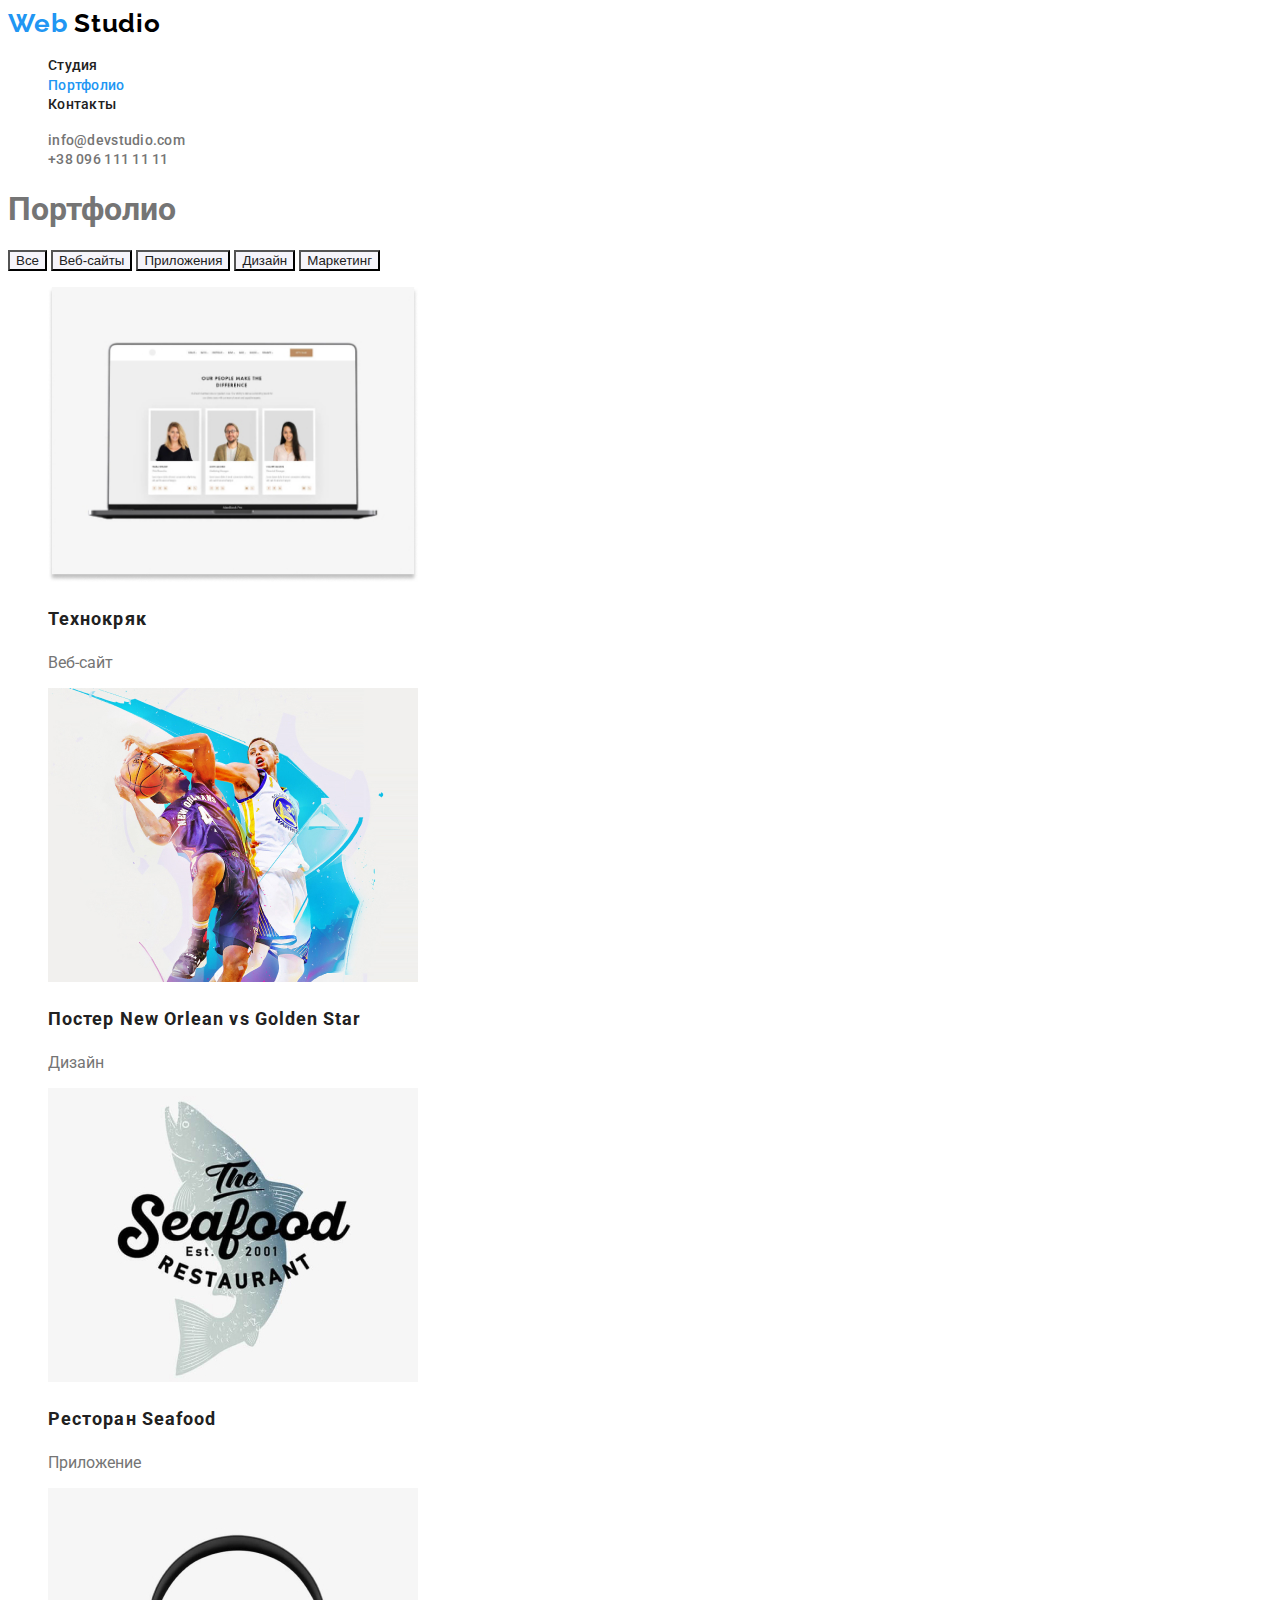
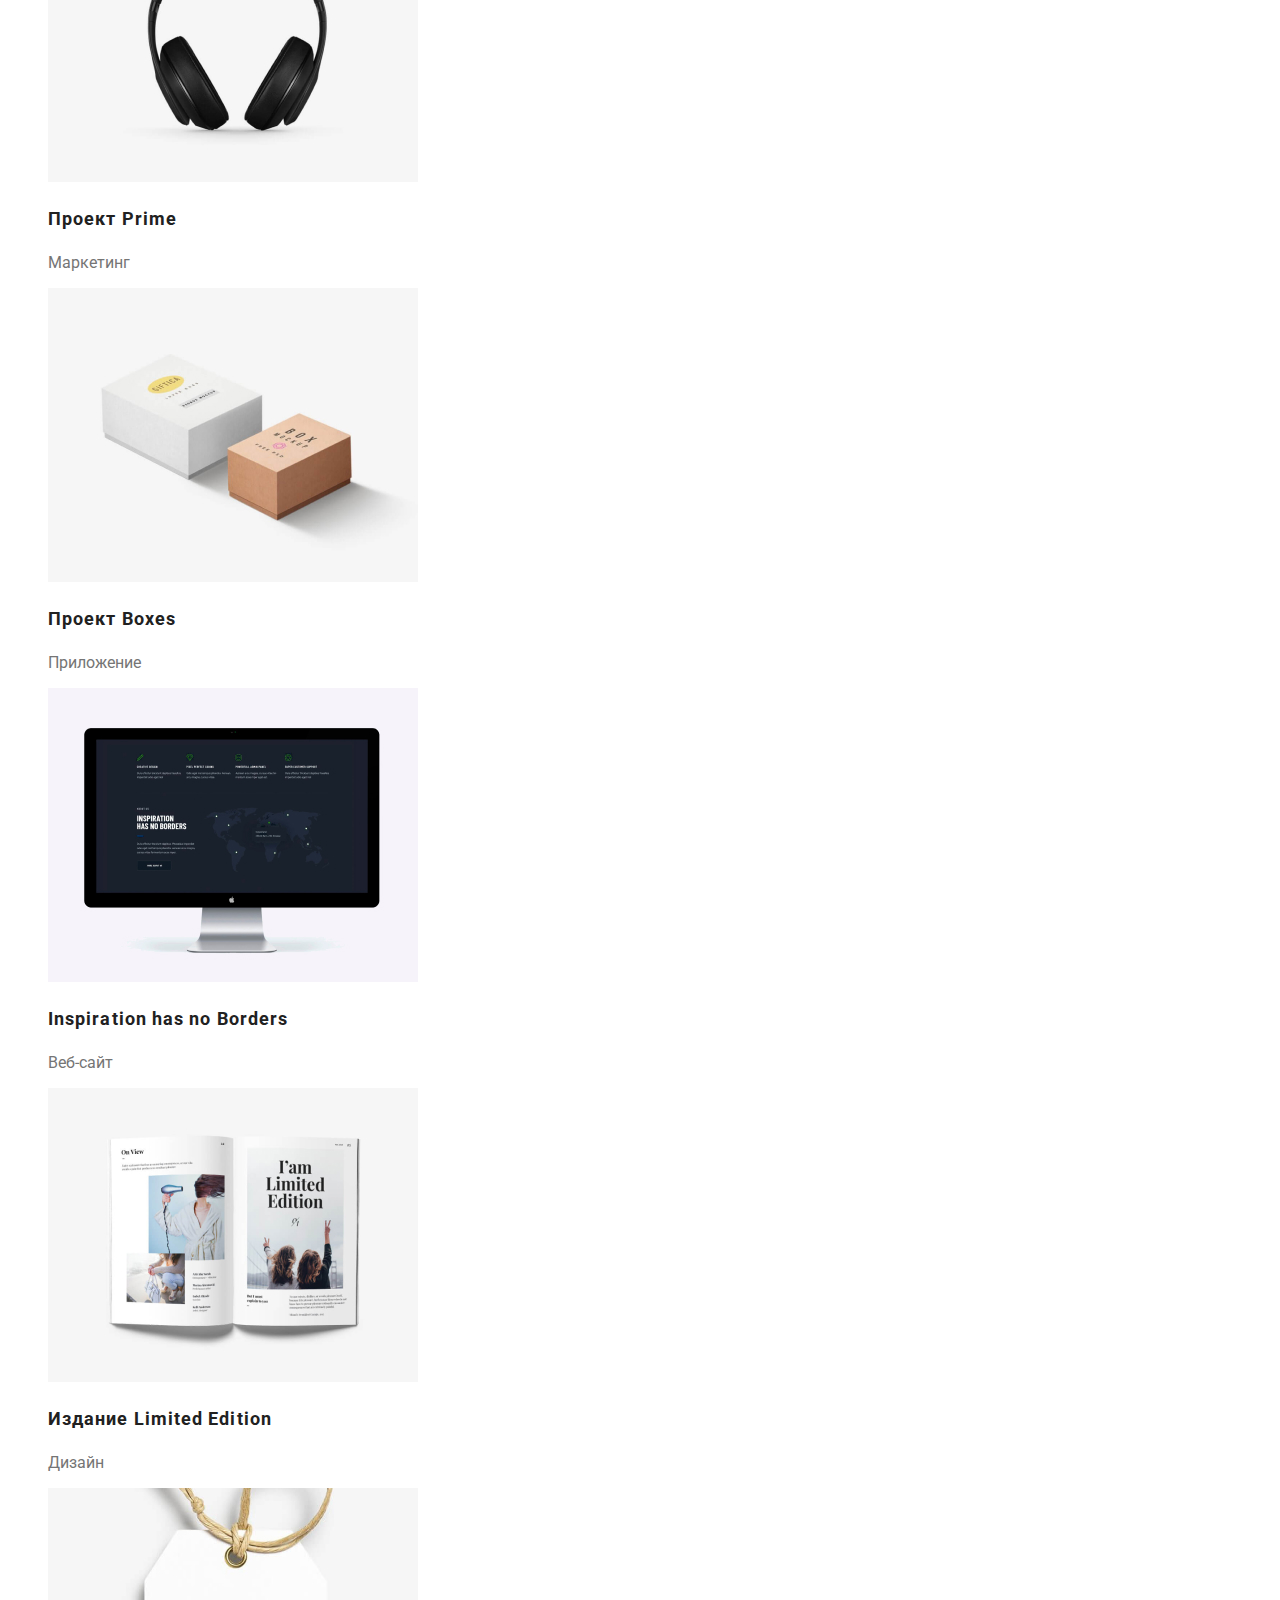
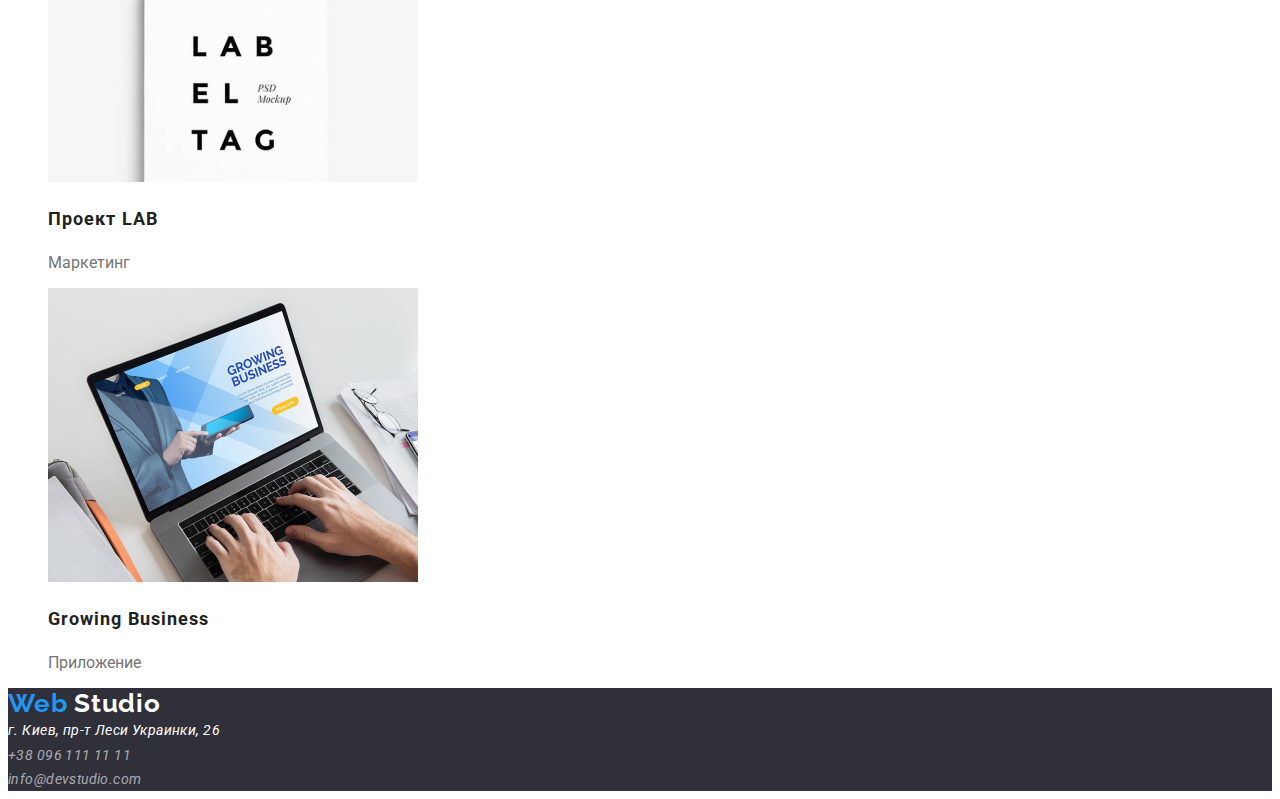
==== portfolio.html @ b2fefdca "html added for goit-markup-hw-02" ====
<!DOCTYPE html>
<html lang="ru">
<head>
    <meta charset="UTF-8">
    <meta name="viewport" content="width=device-width, initial-scale=1.0">
    <title>Portfolio</title>
    <link href="https://fonts.googleapis.com/css2?family=Raleway:wght@400;500;700&family=Roboto:wght@400;500;700&display=swap" rel="stylesheet">
    <link rel="stylesheet" href="./css/style.css">
</head>

<body>
    <header class="header">
        <nav>
            <a href="/" class="logo-web">Web
                <span class="logo-studio">Studio</span>
            </a>
            <ul>
                <li><a href="./index.html" class="nav-page">Студия</a></li>
                <li><a href="./portfolio.html" class="nav-pag current">Портфолио</a></li>
                <li><a href="" class="nav-page">Контакты</a></li>
            </ul>
        </nav>
        <ul>
            <li><a href="mailto:info@devstudio.com" class="nav-contact">info@devstudio.com</a></li>
            <li><a href="tel:+380961111111" class="nav-contact">+38 096 111 11 11</a></li>
        </ul>
    
    </header>

    <main>
        <section>
            <h1>Портфолио</h1>  <!-- Скроем стилями -->
            <div>
            <button type="button" class="filters">Все</button>
            <button type="button" class="filters">Веб-сайты</button>
            <button type="button" class="filters">Приложения</button>
            <button type="button" class="filters">Дизайн</button>
            <button type="button" class="filters">Маркетинг</button>
            </div>
            <ul>
            <li>
                <a href="">
                    <img src="./img/технокряк.jpg" alt="Технокряк" width="370">
                    <h2 class="portfolio-title">Технокряк</h2>
                    <p>Веб-сайт</p>
                </a>
            </li>
            <li>
                <a href="">
                    <img src="./img/постер.jpg" alt="Постер New Orlean vs Golden Star" width="370">
                    <h2 class="portfolio-title">Постер New Orlean vs Golden Star</h2>
                    <p>Дизайн</p>
                </a>
            </li>
            <li>
                <a href="">
                    <img src="./img/ресторан.jpg" alt="Ресторан Seafood" width="370">
                    <h2 class="portfolio-title">Ресторан Seafood</h2>
                    <p>Приложение</p>
                </a>
            </li>
            <li>
                <a href="">
                    <img src="./img/проект_рrime.jpg" alt="Проект Prime" width="370">
                    <h2 class="portfolio-title">Проект Prime</h2>
                    <p>Маркетинг</p>
                </a>
            </li>
            <li>
                <a href="">
                    <img src="./img/проект_вoxes.jpg" alt="Проект Boxes" width="370">
                    <h2 class="portfolio-title">Проект Boxes</h2>
                    <p>Приложение</p>
                </a>
            </li>
            <li>
                <a href="">
                    <img src="./img/inspiration_has_no_вorders.jpg" alt="Inspiration has no Borders" width="370">
                    <h2 class="portfolio-title">Inspiration has no Borders</h2>
                    <p>Веб-сайт</p>
                </a>
            </li>
            <li>
                <a href="">
                    <img src="./img/издание.jpg" alt="Издание Limited Edition" width="370">
                    <h2 class="portfolio-title">Издание Limited Edition</h2>
                    <p>Дизайн</p>
                </a>
            </li>
            <li>
                <a href="">
                    <img src="./img/проект_lab.jpg" alt="Проект LAB" width="370">
                    <h2 class="portfolio-title">Проект LAB</h2>
                    <p>Маркетинг</p>
                </a>
            </li>
            <li>
                <a href="">
                    <img src="./img/growing_business.jpg" alt="Growing Business" width="370">
                    <h2 class="portfolio-title">Growing Business</h2>
                    <p>Приложение</p>
                </a>
            </li>
            </ul>
        </section>
    </main>

    <footer class="footer">
        <a href="/" class="logo-web">Web
            <span class="logo-studio">Studio</span>
        </a>
        <address class="footer-adress">
            г. Киев, пр-т Леси Украинки, 26
            <a class="footer-contact" href="tel:+380961111111">+38 096 111 11 11</a>
            <a class="footer-contact" href="mailto:info@devstudio.com">info@devstudio.com</a>
        </address>
    </footer>
    
</body>
</html>
---- css/style.css ----
:root {
  --txt-primery-color: #757575;
  --txt-title-color: #212121;
  --accent-color: #2196f3;
  --primery-white-color: #ffffff;
}

body {
  background-color: var(--primery-white-color);
  color: var(--txt-primery-color);
  font-family: "Roboto", sans-serif;
}

a {
  text-decoration: none;
  color: inherit;
}

ul {
  list-style-type: none;
}

.logo-web {
  color: var(--accent-color);
  font-family: "Raleway", sans-serif;
  font-weight: bold;
  font-size: 26px;
  line-height: 1.19;
  letter-spacing: 0.03em;
}

.header .logo-studio {
  color: #000000;
  font-family: "Raleway", sans-serif;
  font-weight: bold;
  font-size: 26px;
  line-height: 1.19;
  letter-spacing: 0.03em;
}

.nav-page {
  color: var(--txt-title-color);
  font-weight: 500;
  font-size: 14px;
  line-height: 1.33;
  letter-spacing: 0.02em;
}

.nav-pag.current {
  color: var(--accent-color);
  font-weight: 500;
  font-size: 14px;
  line-height: 1.33;
  letter-spacing: 0.02em;
}

.nav-contact {
  font-weight: 500;
  font-size: 14px;
  line-height: 1.33;
  letter-spacing: 0.02em;
}

.nav-page:hover,
.nav-page:focus,
.nav-contact:hover,
.nav-contact:focus {
  color: var(--accent-color);
}

.hero {
  background-color: #2f303a;
  color: var(--primery-white-color);
}

.hero-title {
  font-weight: bolder;
  font-size: 44px;
  line-height: 1.36;
  text-align: center;
  letter-spacing: 0.06em;
  text-transform: uppercase;
}

.hero-button {
  background-color: var(--accent-color);
  color: var(--primery-white-color);
}

.section-title {
  color: var(--txt-title-color);
  font-weight: bold;
  font-size: 36px;
  line-height: 1.17;
  text-align: center;
  letter-spacing: 0.03em;
}

.subtitle {
  color: var(--txt-title-color);
  font-weight: bold;
  font-size: 14px;
  line-height: 1.14;
  letter-spacing: 0.03em;
  text-transform: uppercase;
}

.text {
  font-size: 14px;
  line-height: 1.71;
  letter-spacing: 0.03em;
}

.team-name {
  color: var(--txt-title-color);
  font-weight: 500;
  font-size: 16px;
  line-height: 1.19;
  letter-spacing: 0.03em;
}

.team-desc {
  font-size: 16px;
  line-height: 1.19;
  letter-spacing: 0.03em;
}
.footer {
  background-color: #2f303a;
}

.footer .logo-studio {
  color: var(--primery-white-color);
  font-family: "Raleway", sans-serif;
  font-weight: bold;
  font-size: 26px;
  line-height: 1.19;
  letter-spacing: 0.03em;
}

.footer-adress {
  color: var(--primery-white-color);
  font-size: 14px;
  line-height: 1.71;
  letter-spacing: 0.03em;
}

.footer-contact {
  color: rgba(255, 255, 255, 0.6);
  font-size: 14px;
  line-height: 24px;
  letter-spacing: 0.03em;
  display: flex;
  flex-direction: column;
}

.filters {
  background-color: #f5f4fa;
  color: var(--txt-title-color);
}

.filters:hover,
.filters:focus {
  background-color: var(--accent-color);
  color: var(--primery-white-color);
}

.portfolio-title {
  color: var(--txt-title-color);
  font-weight: bold;
  font-size: 18px;
  line-height: 2;
  letter-spacing: 0.06em;
}

.portfolio-desc {
  color: var(--txt-primery-color);
  font-size: 16px;
  line-height: 1.88;
  letter-spacing: 0.03em;
}
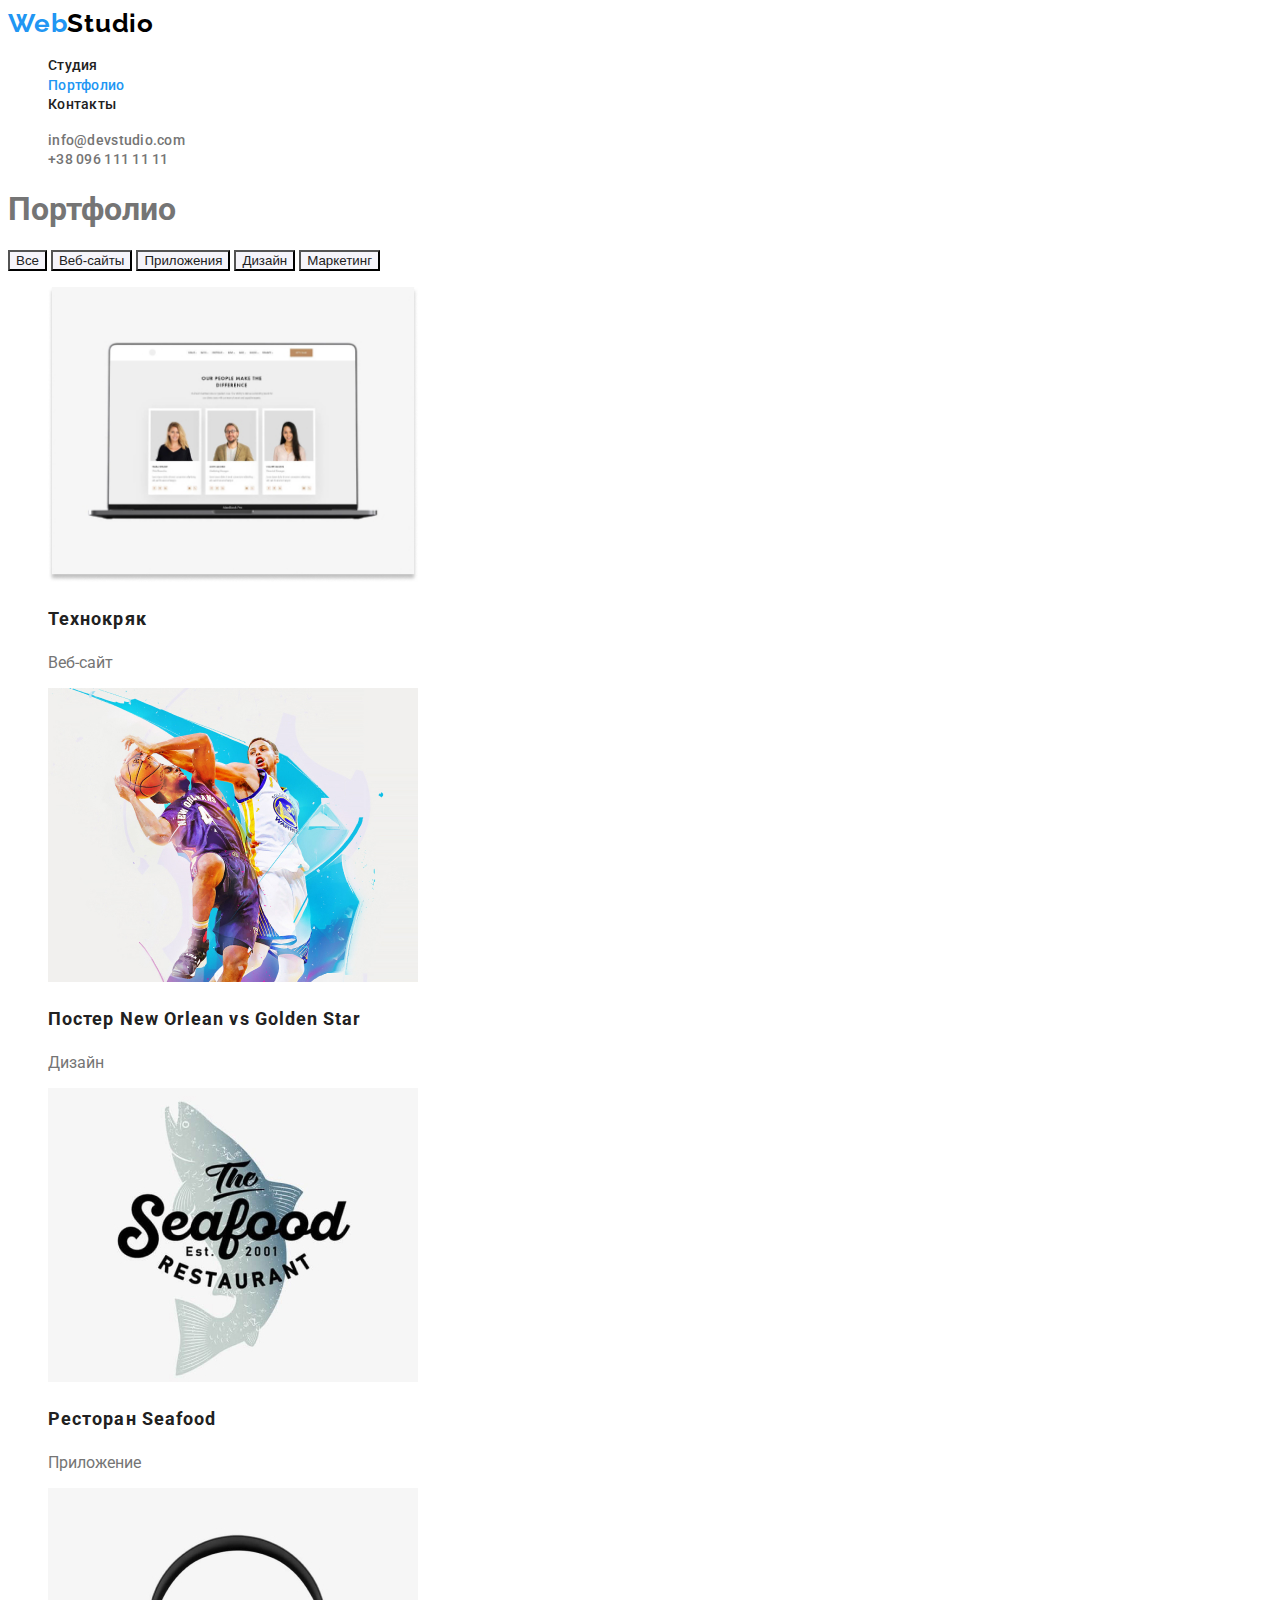
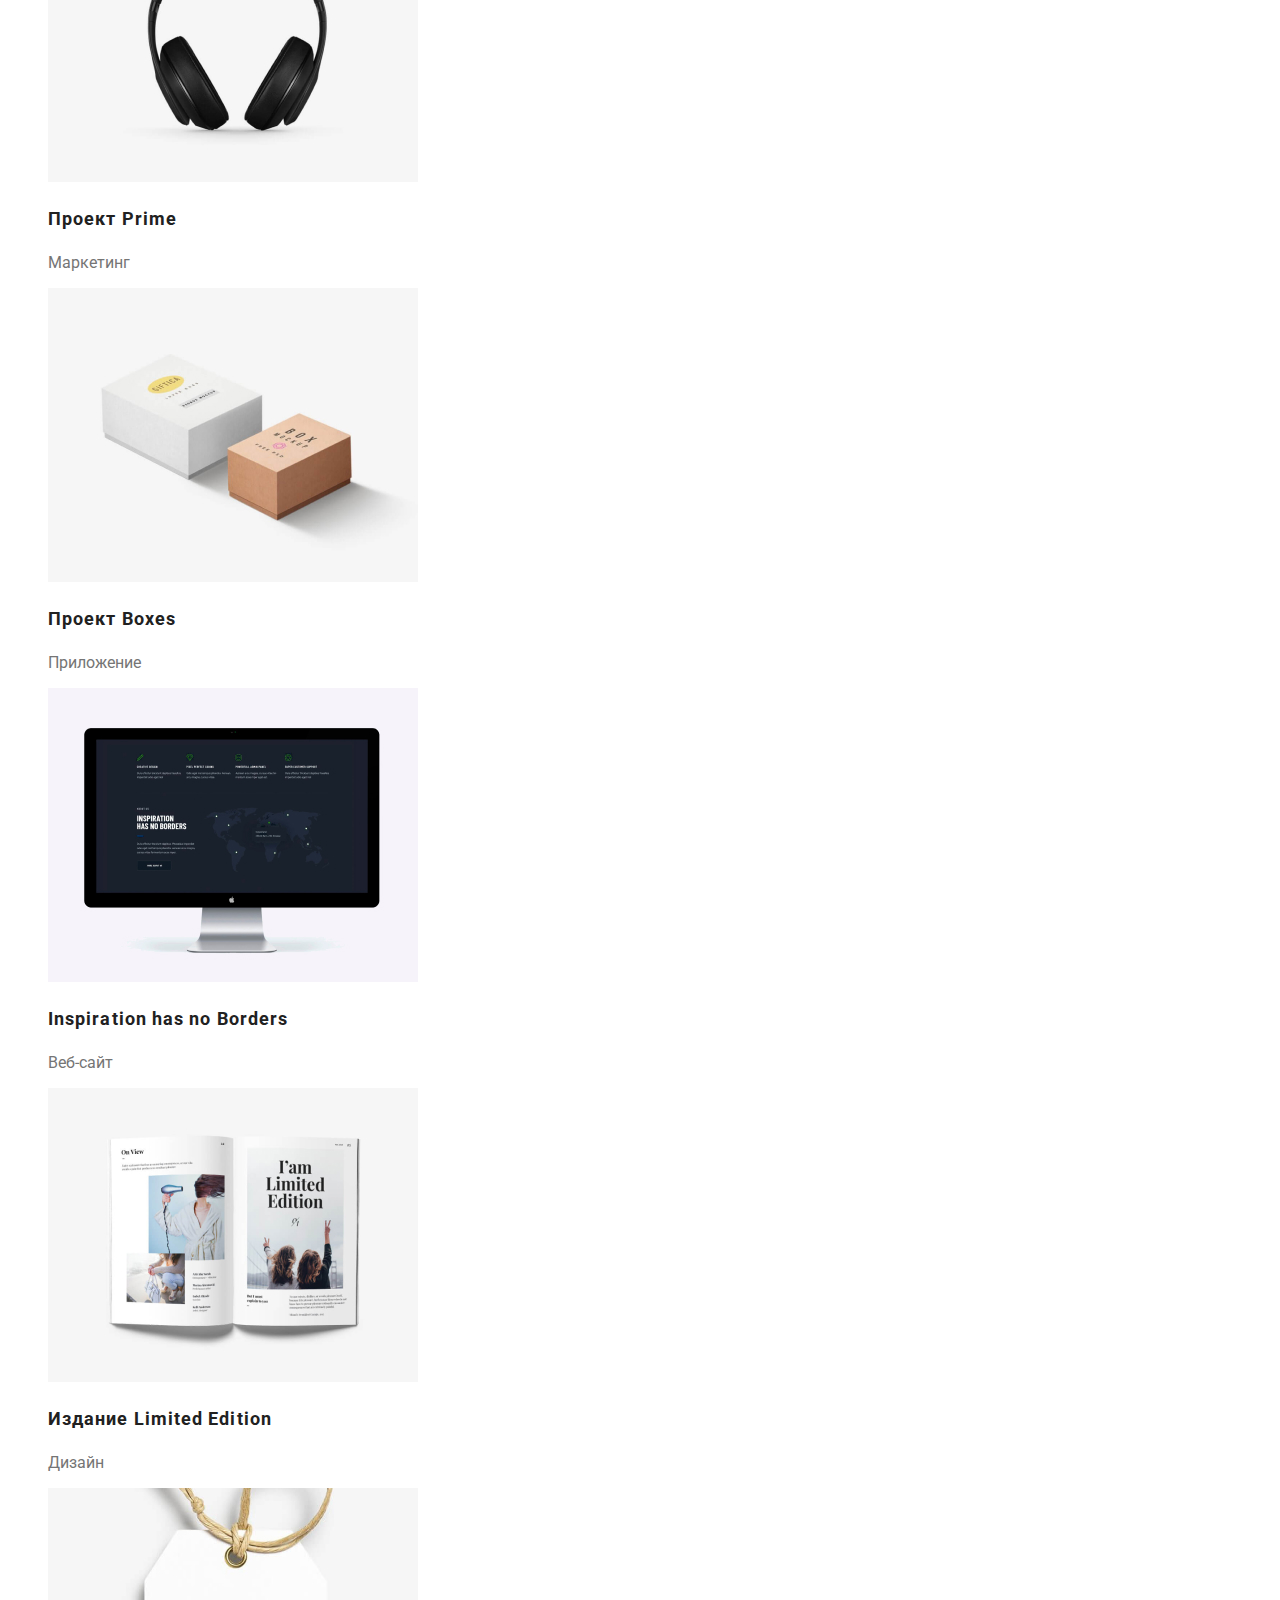
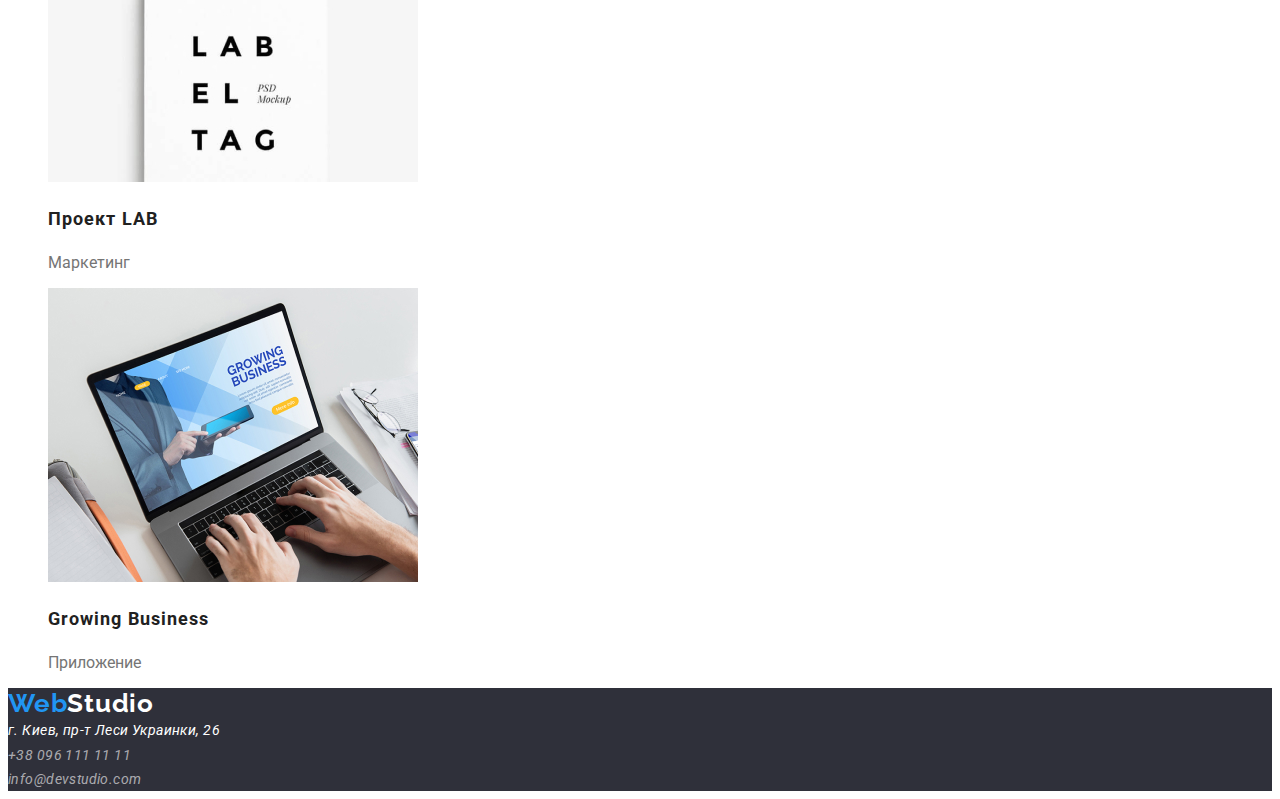
==== commit 9fbe670a: "html added for goit-markup-hw-02" ====
--- a/portfolio.html
+++ b/portfolio.html
@@ -11,8 +11,7 @@
 <body>
     <header class="header">
         <nav>
-            <a href="/" class="logo-web">Web
-                <span class="logo-studio">Studio</span>
+            <a href="/" class="logo-web">Web<span class="logo-studio">Studio</span>
             </a>
             <ul>
                 <li><a href="./index.html" class="nav-page">Студия</a></li>
@@ -106,8 +105,7 @@
     </main>
 
     <footer class="footer">
-        <a href="/" class="logo-web">Web
-            <span class="logo-studio">Studio</span>
+        <a href="/" class="logo-web">Web<span class="logo-studio">Studio</span>
         </a>
         <address class="footer-adress">
             г. Киев, пр-т Леси Украинки, 26
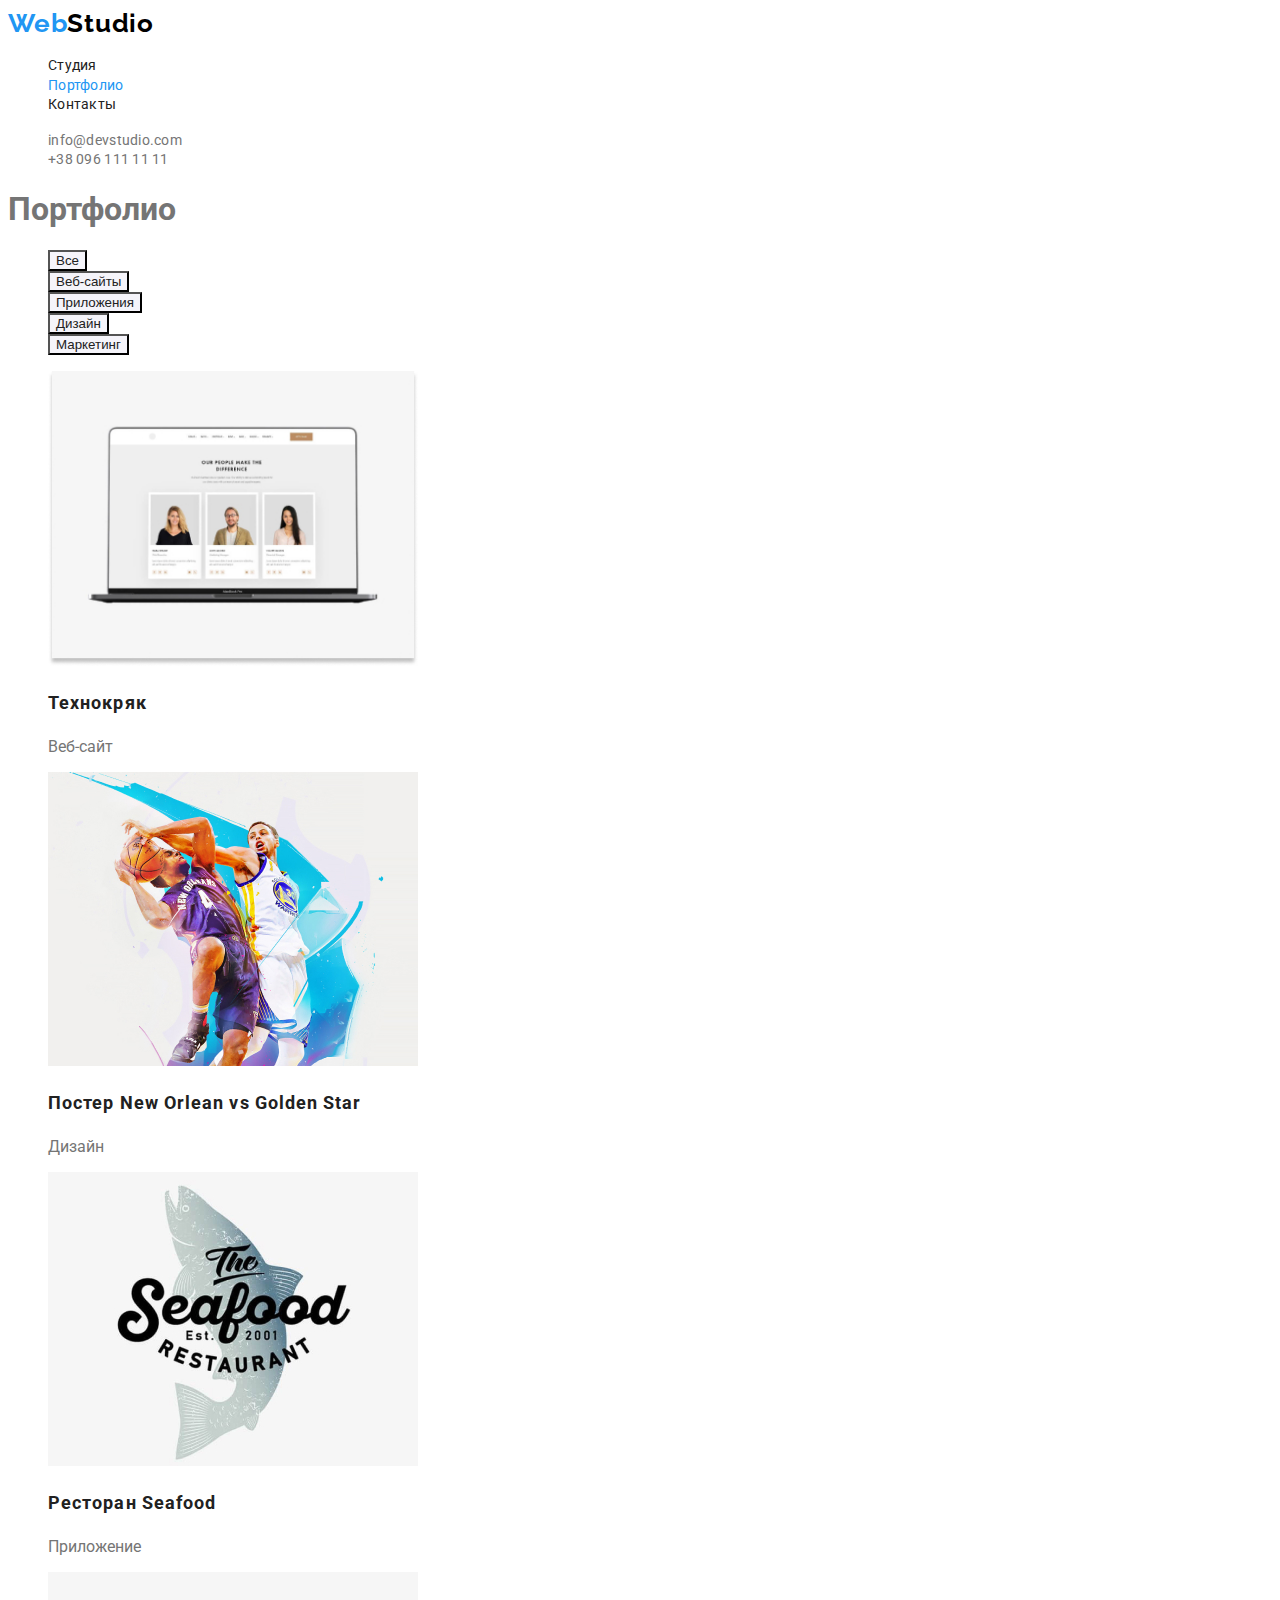
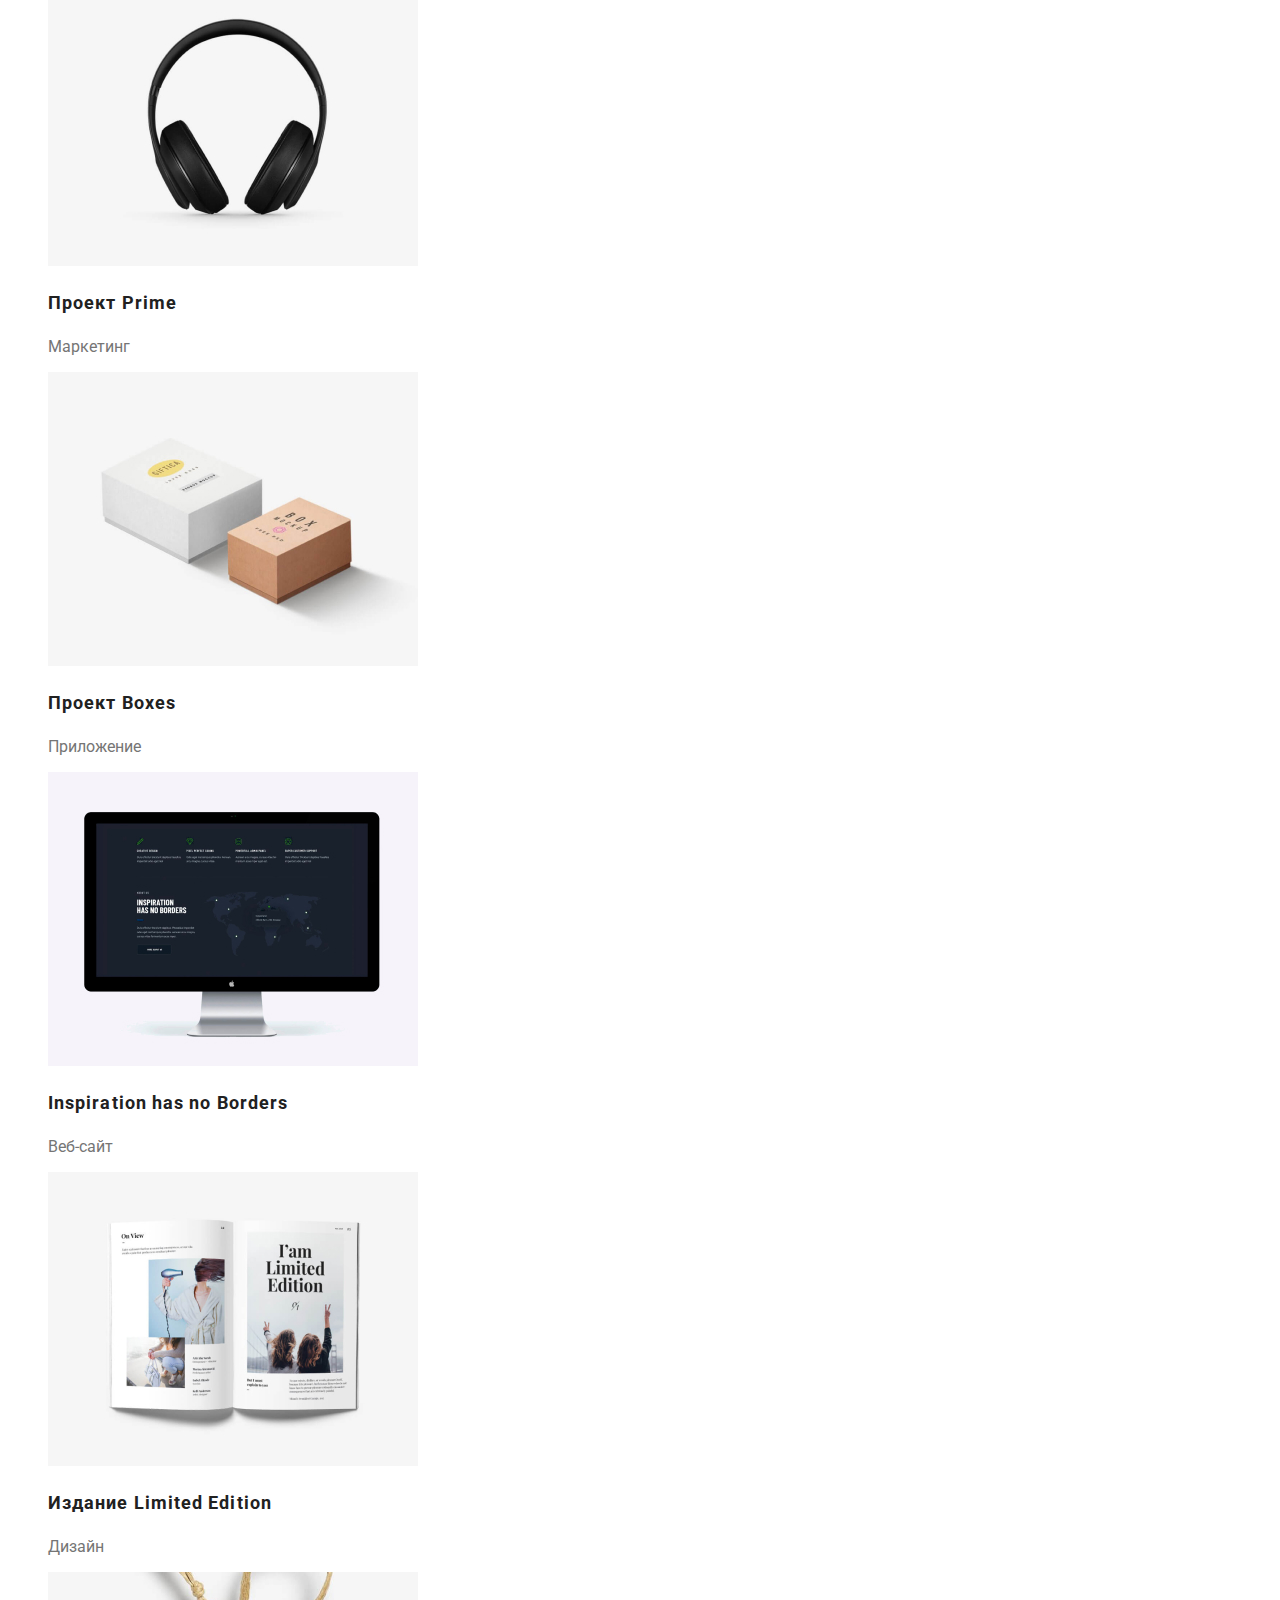
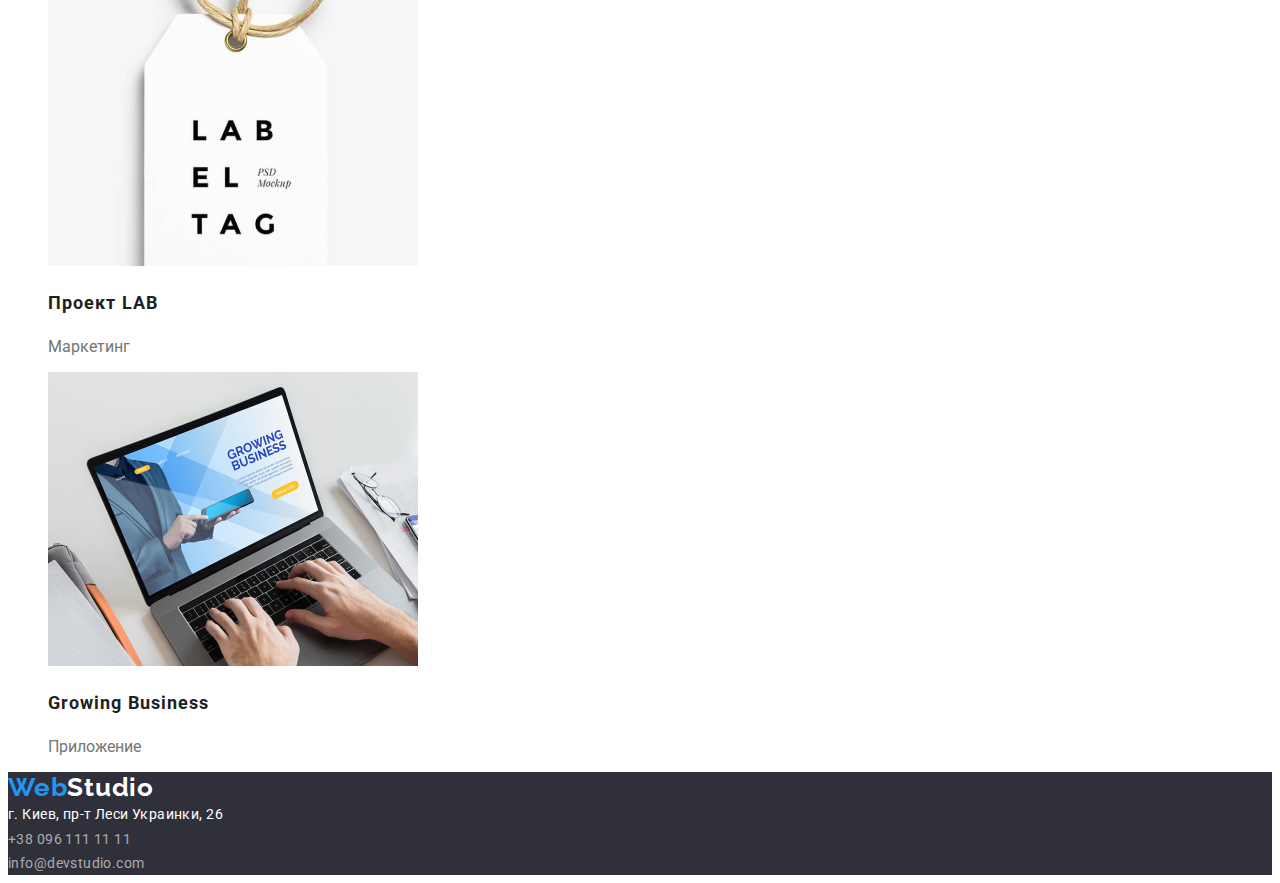
==== commit 3f827bba: "html added for goit-markup-hw-02" ====
--- a/portfolio.html
+++ b/portfolio.html
@@ -4,7 +4,8 @@
     <meta charset="UTF-8">
     <meta name="viewport" content="width=device-width, initial-scale=1.0">
     <title>Portfolio</title>
-    <link href="https://fonts.googleapis.com/css2?family=Raleway:wght@400;500;700&family=Roboto:wght@400;500;700&display=swap" rel="stylesheet">
+    <link rel="preconnect" href="https://fonts.gstatic.com">
+    <link href="https://fonts.googleapis.com/css2?family=Raleway:wght@700&family=Roboto:wght@400;500;700;900&display=swap" rel="stylesheet">
     <link rel="stylesheet" href="./css/style.css">
 </head>
 
@@ -30,11 +31,13 @@
         <section>
             <h1>Портфолио</h1>  <!-- Скроем стилями -->
             <div>
-            <button type="button" class="filters">Все</button>
-            <button type="button" class="filters">Веб-сайты</button>
-            <button type="button" class="filters">Приложения</button>
-            <button type="button" class="filters">Дизайн</button>
-            <button type="button" class="filters">Маркетинг</button>
+                <ul>
+                    <li><button type="button" class="filters">Все</button></li>
+                    <li><button type="button" class="filters">Веб-сайты</button></li>
+                    <li><button type="button" class="filters">Приложения</button></li>
+                    <li><button type="button" class="filters">Дизайн</button></li>
+                    <li><button type="button" class="filters">Маркетинг</button></li>
+                </ul>
             </div>
             <ul>
             <li>
--- a/css/style.css
+++ b/css/style.css
@@ -1,8 +1,12 @@
 :root {
   --txt-primery-color: #757575;
   --txt-title-color: #212121;
+  --txt-contact: rgba(255, 255, 255, 0.6);
   --accent-color: #2196f3;
   --primery-white-color: #ffffff;
+  --primery-black-color: #000000;
+  --background: #f5f4fa;
+  --bgr-primery-dark: #2f303a;
 }
 
 body {
@@ -30,8 +34,7 @@
 }
 
 .header .logo-studio {
-  color: #000000;
-  font-family: "Raleway", sans-serif;
+  color: var(--primery-black-color);
   font-weight: bold;
   font-size: 26px;
   line-height: 1.19;
@@ -40,7 +43,7 @@
 
 .nav-page {
   color: var(--txt-title-color);
-  font-weight: 500;
+  font-weight: medium;
   font-size: 14px;
   line-height: 1.33;
   letter-spacing: 0.02em;
@@ -48,14 +51,14 @@
 
 .nav-pag.current {
   color: var(--accent-color);
-  font-weight: 500;
+  font-weight: medium;
   font-size: 14px;
   line-height: 1.33;
   letter-spacing: 0.02em;
 }
 
 .nav-contact {
-  font-weight: 500;
+  font-weight: medium;
   font-size: 14px;
   line-height: 1.33;
   letter-spacing: 0.02em;
@@ -69,7 +72,7 @@
 }
 
 .hero {
-  background-color: #2f303a;
+  background-color: var(--bgr-primery-dark);
   color: var(--primery-white-color);
 }
 
@@ -111,9 +114,17 @@
   letter-spacing: 0.03em;
 }
 
+.our-team-section {
+  background-color: var(--background);
+}
+
+.our-team-card {
+  background-color: var(--primery-white-color);
+}
+
 .team-name {
   color: var(--txt-title-color);
-  font-weight: 500;
+  font-weight: medium;
   font-size: 16px;
   line-height: 1.19;
   letter-spacing: 0.03em;
@@ -125,12 +136,11 @@
   letter-spacing: 0.03em;
 }
 .footer {
-  background-color: #2f303a;
+  background-color: var(--bgr-primery-dark);
 }
 
 .footer .logo-studio {
   color: var(--primery-white-color);
-  font-family: "Raleway", sans-serif;
   font-weight: bold;
   font-size: 26px;
   line-height: 1.19;
@@ -142,10 +152,11 @@
   font-size: 14px;
   line-height: 1.71;
   letter-spacing: 0.03em;
+  font-style: normal;
 }
 
 .footer-contact {
-  color: rgba(255, 255, 255, 0.6);
+  color: var(--txt-contact);
   font-size: 14px;
   line-height: 24px;
   letter-spacing: 0.03em;
@@ -154,7 +165,7 @@
 }
 
 .filters {
-  background-color: #f5f4fa;
+  background-color: var(--background);
   color: var(--txt-title-color);
 }
 
